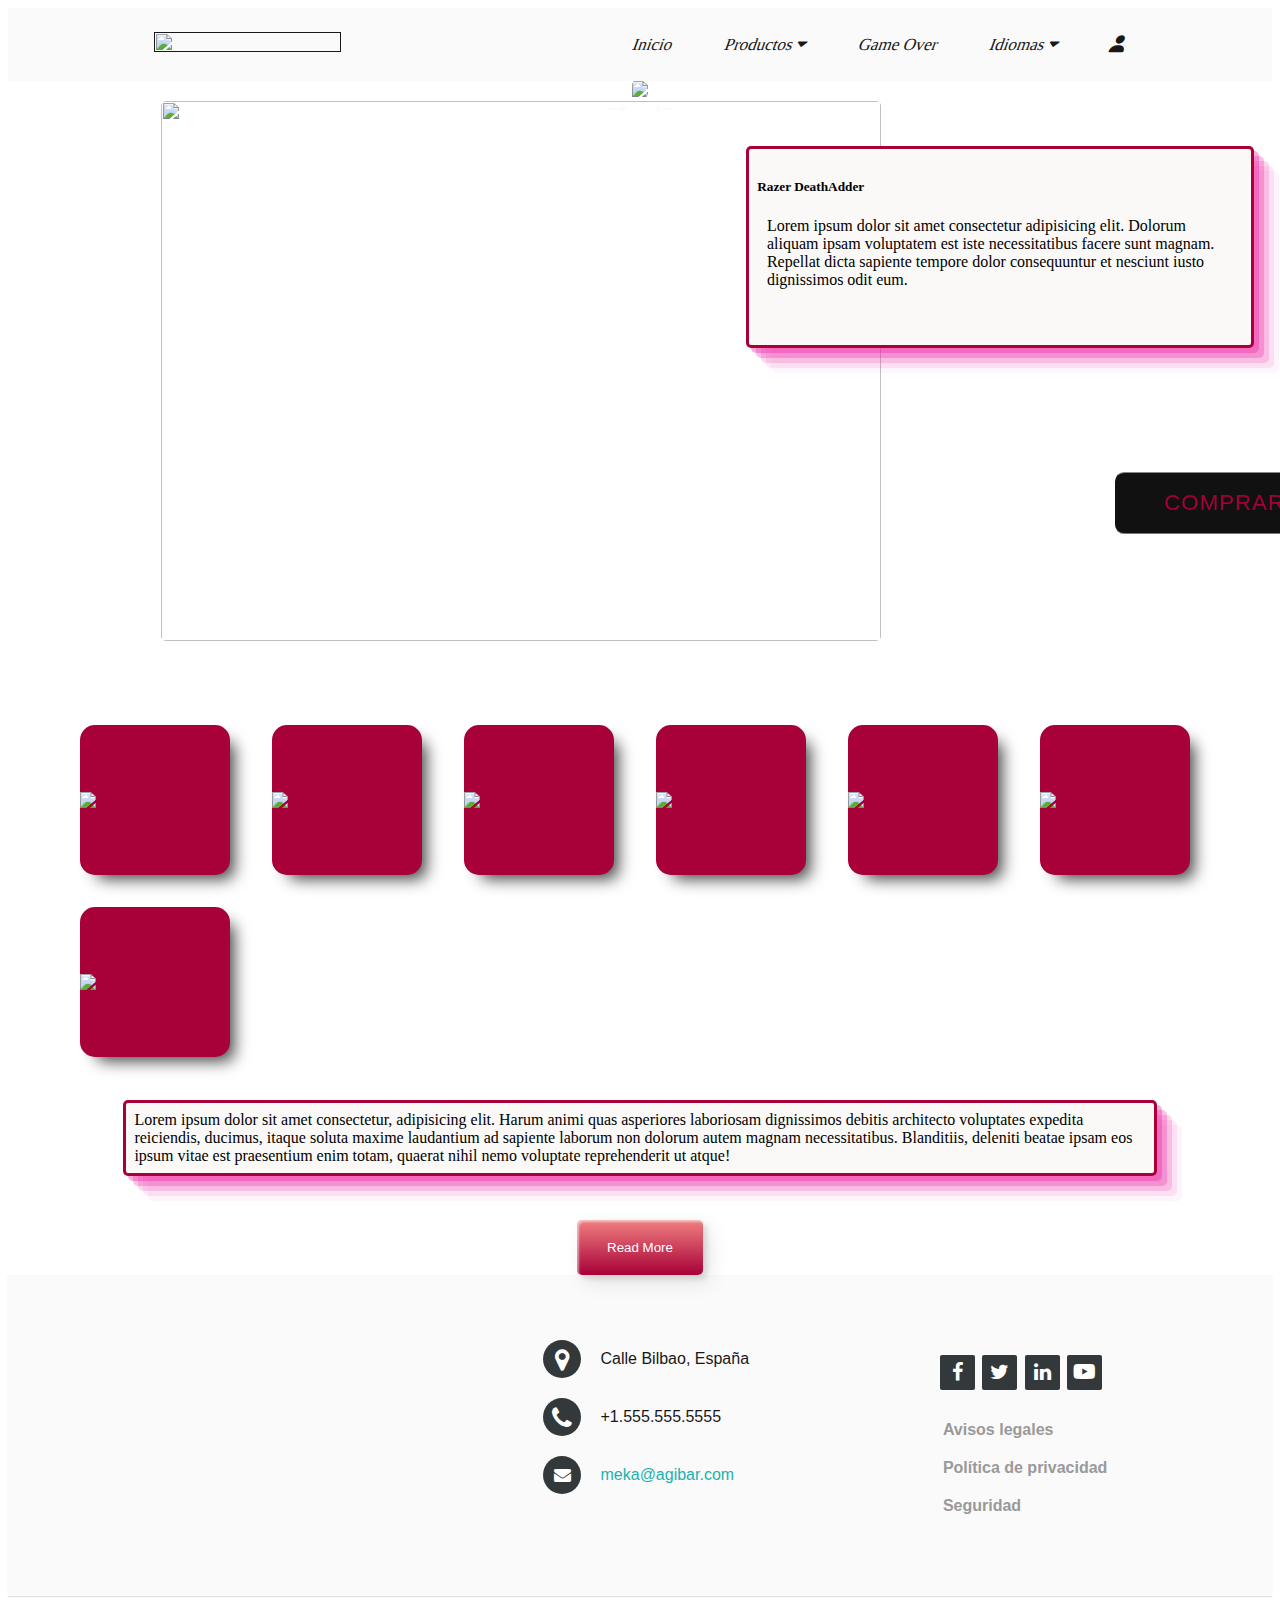
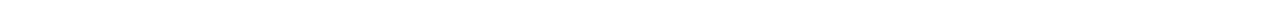
==== Index.html @ 12ac9672 "first commit" ====
<!DOCTYPE html>
<!-- Created By CodingNepal - www.codingnepalweb.com -->
<html lang="en">

<head>
    <meta charset="UTF-8">
    <meta name="viewport" content="width=device-width, initial-scale=1.0">
    <meta http-equiv="X-UA-Compatible" content="ie=edge">
    <link rel="stylesheet" href="view/css/styles.css">

    <link rel="stylesheet" href="https://cdnjs.cloudflare.com/ajax/libs/font-awesome/6.1.1/css/all.min.css">
    <link
        href="https://fonts.googleapis.com/css?family=Material+Icons|Material+Icons+Outlined|Material+Icons+Two+Tone|Material+Icons+Round|Material+Icons+Sharp"
        rel="stylesheet">
    <link rel="stylesheet" href="https://cdnjs.cloudflare.com/ajax/libs/font-awesome/4.7.0/css/font-awesome.min.css">
    <script src="https://ajax.googleapis.com/ajax/libs/jquery/3.6.0/jquery.min.js"></script>

    <script src="view/js/carrusel.js" type="text/javascript"></script>
</head>

<body>
    <div class="topnav" id="myTopnav">
        <div class="primero">
            <a href=""><img src="Resources/game over logo.PNG"></a>
        </div>
        <div class="secundo">
            <a href="" class="skew">Inicio</a>
            <div class="dropdown">
                <button class="dropbtn skew" onclick='loadProductosTodos()'>Productos <i class="fa fa-caret-down"></i></button>
                <div class="dropdown-content" id="dropdownProductos">
                </div>
            </div>
            <a href="" class="skew">Game Over</a>
            <div class="dropdown">
                <button class="dropbtn skew"> Idiomas <i class="fa fa-caret-down"></i></button>
                <div class="dropdown-content" id="dropdownIdiomas">

                </div>
            </div>
            <a href="" class="skew"><i class="fa-solid fa-user"></i></a>

        </div>


        <a href="javascript:void(0);" style="font-size:51px;" class="icon" onclick="myFunction()">&#9776;</a>
    </div>

    <section>
        <div class="slideshow-container">
            <div class="mySlides fade">
                <img src="img/imagen1.png" style="width:100%">
            </div>

            <div class="mySlides fade">
                <img
                    src="https://fotografiaesencial.com/blog/wp-content/uploads//2016/03/Captura-de-pantalla-2016-03-01-a-las-14.48.34.png">
            </div>

            <div class="mySlides fade">
                <img
                    src="https://www.blogdelfotografo.com/wp-content/uploads/2020/06/lok-yiu-cheung-o6k0ZH1eOwg-unsplash.jpg">
            </div>

            <div class="mySlides fade">
                <img
                    src="https://www.blogdelfotografo.com/wp-content/uploads/2020/06/lok-yiu-cheung-o6k0ZH1eOwg-unsplash.jpg">
            </div>

            <div class="mySlides fade">
                <img
                    src="https://www.blogdelfotografo.com/wp-content/uploads/2020/06/lok-yiu-cheung-o6k0ZH1eOwg-unsplash.jpg">
            </div>

            <div class="mySlides fade">
                <img
                    src="https://www.blogdelfotografo.com/wp-content/uploads/2020/06/lok-yiu-cheung-o6k0ZH1eOwg-unsplash.jpg">
            </div>

            <a class="anterior" onclick="MoverSlides(-1)">&larr;</a>
            <a class="siguiente" onclick="MoverSlides(1)">&rarr;</a>

        </div>
        <br>


    </section>


    <section id="destacado">
        <div id="destacado-main">
            <div class="bloque-izquierda">
                <div class="imagen">
                    <img src="img/DeathAdder.jpg">
                </div>
            </div>
            <div class="texto">
                <h5>Razer DeathAdder</h5>
                <p>Lorem ipsum dolor sit amet consectetur adipisicing elit. Dolorum aliquam ipsam voluptatem est iste
                    necessitatibus facere sunt magnam. Repellat dicta sapiente tempore dolor consequuntur et nesciunt
                    iusto
                    dignissimos odit eum.</p>
            </div>
        </div>

        <div class="bloque-boton">
            <button>Comprar</button>
        </div>

    </section>


    <section class="iconosec">
        <article>
            <div class="icono">
                <img src="img/headphones.svg">
            </div>
        </article>

        <article>
            <div class="icono">
                <img src="img/headphones.svg">
            </div>
        </article>
        <article>
            <div class="icono">
                <img src="img/headphones.svg">
            </div>
        </article>

        <article>
            <div class="icono">
                <img src="img/headphones.svg">
            </div>
        </article>
        <article>
            <div class="icono">
                <img src="img/headphones.svg">
            </div>
        </article>

        <article>
            <div class="icono">
                <img src="img/headphones.svg">
            </div>
        </article>
        <article>
            <div class="icono">
                <img src="img/headphones.svg">
            </div>
        </article>

    </section>


    <section class="info">

        <article class="info-articulo">
            <div>
                <p>
                    Lorem ipsum dolor sit amet consectetur, adipisicing elit. Harum animi quas asperiores laboriosam
                    dignissimos
                    debitis
                    architecto voluptates expedita reiciendis, ducimus, itaque soluta maxime laudantium ad sapiente
                    laborum non
                    dolorum
                    autem magnam necessitatibus. Blanditiis, deleniti beatae ipsam eos ipsum vitae est praesentium enim
                    totam,
                    quaerat
                    nihil nemo voluptate reprehenderit ut atque!
                </p>
            </div>
            <div>
                <button class="custom-btn btn-10">Read More</button>
            </div>
        </article>
    </section>

    <footer class="footer-distributed">

        <div class="footer-left">

            <h3><img src="scss/NavBar-Footer/Resources/game over logo.PNG" alt=""></h3>

        </div>

        <div class="footer-center">

            <div>
                <i class="fa fa-map-marker"></i>
                <p>Calle Bilbao, España</p>
            </div>

            <div>
                <i class="fa fa-phone"></i>
                <p>+1.555.555.5555</p>
            </div>

            <div>
                <i class="fa fa-envelope"></i>
                <p><a href="">meka@agibar.com</a></p>
            </div>

        </div>

        <div class="footer-right">
            <div class="footer-icons">

                <a href="#"><i class="fa fa-facebook"></i></a>
                <a href="#"><i class="fa fa-twitter"></i></a>
                <a href="#"><i class="fa fa-linkedin"></i></a>
                <a href="#"><i class="fa-brands fa-youtube"></i></a>

            </div>
            <div class="legal">
                <ul class="nav__ul">
                    <li>
                        <a href="#">Avisos legales</a>
                    </li>

                    <li>
                        <a href="#">Política de privacidad</a>
                    </li>

                    <li>
                        <a href="#">Seguridad</a>
                    </li>
                </ul>
            </div>


        </div>

    </footer>


    <script src="view/js/nav.js"></script>
</body>
</body>

</html>
---- view/css/styles.css ----
@media screen and (min-width: 1150px) {
  #destacado .bloque-boton {
    margin-top: -20vh;
    margin-bottom: 20vh;
    margin-left: 130vh;
  }
}
@media screen and (max-width: 1150px) {
  #destacado .bloque-boton {
    margin: auto;
    display: flex;
    justify-content: center;
  }
  #destacado .bloque-boton button {
    margin: auto;
  }
}
#destacado .bloque-boton {
  transform: rotatex(10deg);
  -webkit-animation: rotateAngle 12s linear infinite;
          animation: rotateAngle 12s linear infinite;
  color: #111111;
}
#destacado .bloque-boton button {
  display: block;
  position: relative;
  margin: 0.5em 0;
  padding: 0.8em 2.2em;
  cursor: pointer;
  background: #111111;
  color: #A80038;
  border: none;
  border-radius: 0.4em;
  text-transform: uppercase;
  font-size: 1.4em;
  font-family: "Work Sans", sans-serif;
  font-weight: 500;
  letter-spacing: 0.04em;
  mix-blend-mode: color-dodge;
  perspective: 500px;
  transform-style: preserve-3d;
}
#destacado .bloque-boton button:before, #destacado .bloque-boton button:after {
  --z: 0px;
  position: absolute;
  top: 0;
  left: 0;
  display: block;
  content: "";
  width: 100%;
  height: 100%;
  opacity: 0;
  mix-blend-mode: inherit;
  border-radius: inherit;
  transform-style: preserve-3d;
  transform: translate3d(calc(var(--z) * 0px), calc(var(--z) * 0px), calc(var(--z) * 0px));
}
#destacado .bloque-boton button span {
  mix-blend-mode: none;
  display: block;
}
#destacado .bloque-boton button:after {
  background-color: #5D00FF;
}
#destacado .bloque-boton button:before {
  background-color: #FF1731;
}
#destacado .bloque-boton button:hover {
  background-color: #FFF65B;
  transition: background 0.3s 0.1s;
}
#destacado .bloque-boton button:hover:before {
  --z: 0.04;
  -webkit-animation: translateWobble 2.2s ease forwards;
          animation: translateWobble 2.2s ease forwards;
}
#destacado .bloque-boton button:hover:after {
  --z: -0.06;
  -webkit-animation: translateWobble 2.2s ease forwards;
          animation: translateWobble 2.2s ease forwards;
}
@-webkit-keyframes rotateAngle {
  0% {
    transform: rotateY(0deg) rotateX(10deg);
    -webkit-animation-timing-function: cubic-bezier(0.61, 1, 0.88, 1);
            animation-timing-function: cubic-bezier(0.61, 1, 0.88, 1);
  }
  25% {
    transform: rotateY(20deg) rotateX(10deg);
  }
  50% {
    transform: rotateY(0deg) rotateX(10deg);
    -webkit-animation-timing-function: cubic-bezier(0.61, 1, 0.88, 1);
            animation-timing-function: cubic-bezier(0.61, 1, 0.88, 1);
  }
  75% {
    transform: rotateY(-20deg) rotateX(10deg);
  }
  100% {
    transform: rotateY(0deg) rotateX(10deg);
  }
}
@keyframes rotateAngle {
  0% {
    transform: rotateY(0deg) rotateX(10deg);
    -webkit-animation-timing-function: cubic-bezier(0.61, 1, 0.88, 1);
            animation-timing-function: cubic-bezier(0.61, 1, 0.88, 1);
  }
  25% {
    transform: rotateY(20deg) rotateX(10deg);
  }
  50% {
    transform: rotateY(0deg) rotateX(10deg);
    -webkit-animation-timing-function: cubic-bezier(0.61, 1, 0.88, 1);
            animation-timing-function: cubic-bezier(0.61, 1, 0.88, 1);
  }
  75% {
    transform: rotateY(-20deg) rotateX(10deg);
  }
  100% {
    transform: rotateY(0deg) rotateX(10deg);
  }
}
@-webkit-keyframes translateWobble {
  0% {
    opacity: 0;
    transform: translate3d(calc(var(--z) * 0px), calc(var(--z) * 0px), calc(var(--z) * 0px));
  }
  16% {
    transform: translate3d(calc(var(--z) * 160px), calc(var(--z) * 160px), calc(var(--z) * 160px));
  }
  28% {
    opacity: 1;
    transform: translate3d(calc(var(--z) * 70px), calc(var(--z) * 70px), calc(var(--z) * 70px));
  }
  44% {
    transform: translate3d(calc(var(--z) * 130px), calc(var(--z) * 130px), calc(var(--z) * 130px));
  }
  59% {
    transform: translate3d(calc(var(--z) * 85px), calc(var(--z) * 85px), calc(var(--z) * 85px));
  }
  73% {
    transform: translate3d(calc(var(--z) * 110px), calc(var(--z) * 110px), calc(var(--z) * 110px));
  }
  88% {
    opacity: 1;
    transform: translate3d(calc(var(--z) * 90px), calc(var(--z) * 90px), calc(var(--z) * 90px));
  }
  100% {
    opacity: 1;
    transform: translate3d(calc(var(--z) * 100px), calc(var(--z) * 100px), calc(var(--z) * 100px));
  }
}
@keyframes translateWobble {
  0% {
    opacity: 0;
    transform: translate3d(calc(var(--z) * 0px), calc(var(--z) * 0px), calc(var(--z) * 0px));
  }
  16% {
    transform: translate3d(calc(var(--z) * 160px), calc(var(--z) * 160px), calc(var(--z) * 160px));
  }
  28% {
    opacity: 1;
    transform: translate3d(calc(var(--z) * 70px), calc(var(--z) * 70px), calc(var(--z) * 70px));
  }
  44% {
    transform: translate3d(calc(var(--z) * 130px), calc(var(--z) * 130px), calc(var(--z) * 130px));
  }
  59% {
    transform: translate3d(calc(var(--z) * 85px), calc(var(--z) * 85px), calc(var(--z) * 85px));
  }
  73% {
    transform: translate3d(calc(var(--z) * 110px), calc(var(--z) * 110px), calc(var(--z) * 110px));
  }
  88% {
    opacity: 1;
    transform: translate3d(calc(var(--z) * 90px), calc(var(--z) * 90px), calc(var(--z) * 90px));
  }
  100% {
    opacity: 1;
    transform: translate3d(calc(var(--z) * 100px), calc(var(--z) * 100px), calc(var(--z) * 100px));
  }
}

.topnav {
  overflow: hidden;
  background-color: #fbfafb;
  display: flex;
  justify-content: space-around;
  align-items: center;
}
.topnav img {
  height: 50%;
  width: 11em;
}
.topnav a {
  float: left;
  display: block;
  color: #181818;
  text-align: center;
  padding: 14px 16px;
  text-decoration: none;
  font-size: 17px;
  margin: 10px;
}
.topnav .icon {
  display: none;
}
.topnav .dropdown {
  float: left;
  overflow: hidden;
}
.topnav .dropdown .dropbtn {
  font-size: 17px;
  border: none;
  outline: none;
  color: #181818;
  padding: 14px 16px;
  background-color: inherit;
  font-family: inherit;
  margin: 10px;
}

.dropdown-content {
  display: none;
  position: absolute;
  background-color: #fbfafb;
  min-width: 160px;
  box-shadow: 0px 8px 16px 0px #cec1ce;
  z-index: 1;
}
.dropdown-content a {
  float: none;
  color: black;
  padding: 12px 16px;
  text-decoration: none;
  display: block;
  text-align: left;
}

.secundo a:hover {
  background-color: #e4dee4;
  color: #181818;
}

.dropdown:hover .dropbtn {
  background-color: #e4dee4;
  color: #181818;
}
.dropdown:hover .dropdown-content {
  display: block;
}

.skew {
  transform: skew(-20deg);
}

.dropdown-content a:hover {
  background-color: #f0ecf0;
  color: #181818;
}

@media screen and (max-width: 700px) {
  .skew {
    transform: none;
  }
  .topnav {
    overflow: hidden;
    background-color: #fbfafb;
    display: block;
  }
  .topnav a.icon {
    float: right;
    display: block;
  }
  .secundo a {
    display: none;
  }
  .dropdown .dropbtn {
    display: none;
  }
  .topnav.responsive {
    position: relative;
  }
  .topnav.responsive .icon {
    position: absolute;
    right: 0;
    top: 0;
  }
  .topnav.responsive a {
    float: none;
    display: block;
    text-align: left;
  }
  .topnav.responsive .dropdown {
    float: none;
  }
  .topnav.responsive .dropdown .dropbtn {
    display: block;
    width: 100%;
    text-align: left;
  }
  .topnav.responsive .dropdown-content {
    position: relative;
  }
}
.footer-distributed {
  background: #fbfafb;
  box-shadow: 0 1px 1px 0 rgba(0, 0, 0, 0.12);
  box-sizing: border-box;
  width: 100%;
  text-align: left;
  font: bold 16px sans-serif;
  padding: 55px 50px;
}
.footer-distributed .footer-left {
  display: inline-block;
  vertical-align: top;
  width: 40%;
}
.footer-distributed .footer-center {
  display: inline-block;
  vertical-align: top;
  width: 35%;
}
.footer-distributed .footer-center i {
  background-color: #33383b;
  color: #ffffff;
  font-size: 25px;
  width: 38px;
  height: 38px;
  border-radius: 50%;
  text-align: center;
  line-height: 42px;
  margin: 10px 15px;
  vertical-align: middle;
}
.footer-distributed .footer-center i.fa-envelope {
  font-size: 17px;
  line-height: 38px;
}
.footer-distributed .footer-center p {
  display: inline-block;
  color: #181818;
  font-weight: 400;
  vertical-align: middle;
  margin: 0;
}
.footer-distributed .footer-center p span {
  display: block;
  font-weight: normal;
  font-size: 14px;
  line-height: 2;
}
.footer-distributed .footer-center p a {
  color: lightseagreen;
  text-decoration: none;
}
.footer-distributed .footer-right {
  display: inline-block;
  vertical-align: top;
}
.footer-distributed h3 {
  color: #181818;
  font: normal 36px "Open Sans", cursive;
  margin: 0;
}
.footer-distributed h3 img {
  width: 100%;
}
.footer-distributed .footer-company-about {
  line-height: 20px;
  color: #92999f;
  font-size: 13px;
  font-weight: normal;
  margin: 0;
}
.footer-distributed .footer-company-about span {
  display: block;
  color: #ffffff;
  font-size: 14px;
  font-weight: bold;
  margin-bottom: 20px;
}
.footer-distributed .footer-icons {
  margin-top: 25px;
}
.footer-distributed .footer-icons a {
  display: inline-block;
  width: 35px;
  height: 35px;
  cursor: pointer;
  background-color: #33383b;
  border-radius: 2px;
  font-size: 20px;
  color: #ffffff;
  text-align: center;
  line-height: 35px;
  margin-right: 3px;
  margin-bottom: 5px;
}

.nav__ul {
  list-style: none;
  margin-left: -47px;
}
.nav__ul a {
  color: #999;
  text-decoration: none;
}
.nav__ul li {
  padding: 10px;
}

.footer-distributed .footer-right {
  width: 20%;
}

@media (max-width: 880px) {
  .footer-distributed {
    font: bold 14px sans-serif;
  }
  .footer-distributed .footer-left {
    display: block;
    width: 100%;
    margin-bottom: 40px;
    text-align: center;
  }
  .footer-distributed .footer-center {
    display: block;
    width: 100%;
    margin-bottom: 40px;
    text-align: center;
  }
  .footer-distributed .footer-center i {
    margin-left: 0;
  }
  .footer-distributed .footer-right {
    display: block;
    width: 100%;
    margin-bottom: 40px;
    text-align: center;
  }
}
/*
body {
	margin: 0;
}
*/
section .slideshow-container {
  max-width: 100%;
  max-height: 20%;
  position: relative;
  margin: auto;
}
section .slideshow-container .mySlides {
  display: none;
  min-height: 10%;
}
section .slideshow-container .mySlides img {
  width: 100%;
  -webkit-clip-path: polygon(10% 0, 100% 0, 100% 80%, 90% 100%, 0 100%, 0 20%);
          clip-path: polygon(10% 0, 100% 0, 100% 80%, 90% 100%, 0 100%, 0 20%);
}
section .slideshow-container .anterior {
  cursor: pointer;
  position: absolute;
  top: 50%;
  width: auto;
  padding: 16px;
  margin-top: -22px;
  color: #FAF9F8;
  font-weight: bold;
  font-size: 200%;
  transition: 0.6s ease;
  border-radius: 0 3px 3px 0;
  -webkit-user-select: none;
     -moz-user-select: none;
      -ms-user-select: none;
          user-select: none;
}
section .slideshow-container .anterior:hover {
  background-color: rgba(0, 0, 0, 0.8);
}
section .slideshow-container .siguiente {
  cursor: pointer;
  position: absolute;
  top: 50%;
  width: auto;
  padding: 16px;
  margin-top: -22px;
  color: #FAF9F8;
  font-weight: bold;
  font-size: 200%;
  transition: 0.6s ease;
  border-radius: 0 3px 3px 0;
  -webkit-user-select: none;
     -moz-user-select: none;
      -ms-user-select: none;
          user-select: none;
  right: 0;
}
section .slideshow-container .siguiente:hover {
  background-color: rgba(0, 0, 0, 0.8);
}
section .slideshow-container .fade {
  -webkit-animation-name: fade;
          animation-name: fade;
  -webkit-animation-duration: 2.5s;
          animation-duration: 2.5s;
}

@-webkit-keyframes fade {
  from {
    opacity: 0.2;
  }
  to {
    opacity: 1;
  }
}

@keyframes fade {
  from {
    opacity: 0.2;
  }
  to {
    opacity: 1;
  }
}
/* On smaller screens, decrease text size */
@media (max-width: 400px) {
  .anterior,
.siguiente {
    font-size: 10px;
  }
}
@media screen and (min-width: 1150px) {
  #destacado-main {
    display: flex;
    width: 90%;
    margin-left: 20vh;
  }
  #destacado-main .bloque-izquierda .imagen {
    height: 60vh;
    width: 80vh;
  }
  #destacado-main .bloque-izquierda .imagen img {
    height: 100%;
    width: 100%;
    border-radius: 5px;
  }
  #destacado-main .texto {
    box-shadow: rgba(240, 46, 170, 0.4) 5px 5px, rgba(240, 46, 170, 0.3) 10px 10px, rgba(240, 46, 170, 0.2) 15px 15px, rgba(240, 46, 170, 0.1) 20px 20px, rgba(240, 46, 170, 0.05) 25px 25px;
    border-radius: 5px;
    border-style: solid;
    border-color: #A80038;
    padding: 0.5em;
    margin-top: 5vh;
    margin-left: -15vh;
    margin-right: 5vh;
    background-color: #FAF9F8;
    height: 20vh;
    width: 100vh;
  }
}
@media screen and (max-width: 1150px) {
  #destacado #destacado-main {
    display: flex;
    flex-wrap: wrap;
    align-items: center;
    justify-content: center;
  }
  #destacado #destacado-main .bloque-izquierda {
    width: 100%;
  }
  #destacado #destacado-main .bloque-izquierda .imagen {
    display: flex;
    justify-content: center;
  }
  #destacado #destacado-main .bloque-izquierda .imagen img {
    width: 70%;
    height: auto;
    border-radius: 5px;
  }
  #destacado #destacado-main .texto {
    box-shadow: rgba(240, 46, 170, 0.4) 5px 5px, rgba(240, 46, 170, 0.3) 10px 10px, rgba(240, 46, 170, 0.2) 15px 15px, rgba(240, 46, 170, 0.1) 20px 20px, rgba(240, 46, 170, 0.05) 25px 25px;
    height: 20%;
    width: 80%;
    border-radius: 5px;
    border-style: solid;
    border-color: #A80038;
    padding: 0.5em;
    margin-top: 2vh;
    margin-bottom: 2vh;
    background-color: #FAF9F8;
  }
}
.iconosec {
  display: grid;
  gap: 2rem;
  grid-auto-flow: dense;
  justify-content: center;
  grid-template: auto/repeat(auto-fill, minmax(10em, 10em));
}
.iconosec :hover {
  width: 200px;
  height: 200px;
}
.iconosec article {
  width: 150px;
  height: 150px;
  position: relative;
  align-items: center;
  background-color: #A80038;
  border-radius: 10%;
  box-shadow: 10px 10px 16px -6px rgba(0, 0, 0, 0.75);
}
.iconosec article .icono {
  display: flex;
  flex-wrap: wrap;
  align-items: center;
  justify-content: center;
  height: 100%;
  width: 100%;
}
.iconosec article .icono img {
  width: 500px;
}

.info {
  padding-top: 2%;
}
.info .info-articulo div {
  display: flex;
  flex-wrap: wrap;
  align-items: center;
  justify-content: center;
}
.info .info-articulo div p {
  height: 20%;
  width: 80%;
  box-shadow: rgba(240, 46, 170, 0.4) 5px 5px, rgba(240, 46, 170, 0.3) 10px 10px, rgba(240, 46, 170, 0.2) 15px 15px, rgba(240, 46, 170, 0.1) 20px 20px, rgba(240, 46, 170, 0.05) 25px 25px;
  height: 20%;
  width: 80%;
  border-radius: 5px;
  border-style: solid;
  border-color: #A80038;
  padding: 0.5em;
  margin-top: 2vh;
  margin-bottom: 2vh;
  background-color: #FAF9F8;
}

.custom-btm {
  display: flex;
  flex-wrap: wrap;
  align-items: center;
  justify-content: center;
}

.btn-10 {
  color: #fff;
  border-radius: 5px;
  padding: 20px 30px;
  margin-top: 2%;
  font-family: "Lato", sans-serif;
  font-weight: 500;
  background: transparent;
  cursor: pointer;
  transition: all 0.3s ease;
  position: relative;
  display: inline-block;
  box-shadow: inset 2px 2px 2px 0px rgba(255, 255, 255, 0.5), 7px 7px 20px 0px rgba(0, 0, 0, 0.1), 4px 4px 5px 0px rgba(0, 0, 0, 0.1);
  outline: none;
  background: #A80038;
  background: linear-gradient(0deg, #A80038 0%, #F08080 100%);
  color: #fff;
  border: none;
  transition: all 0.3s ease;
  overflow: hidden;
}
.btn-10:after {
  position: absolute;
  content: " ";
  top: 0;
  left: 0;
  z-index: -1;
  width: 100%;
  height: 100%;
  transition: all 0.3s ease;
  transform: scale(0.1);
}
.btn-10:hover {
  color: #fff;
  border: none;
  background: transparent;
}
.btn-10:hover:after {
  background: #A80038;
  background: linear-gradient(0deg, #A80038 0%, #F08080 100%);
  transform: scale(1);
}

section {
  display: flex;
  flex-wrap: wrap;
  align-items: center;
  justify-content: center;
}
section .gameover-articulo {
  background-color: rgb(237, 237, 237);
  display: flex;
  justify-content: space-around;
  width: 90%;
  margin-top: 2%;
}
section .gameover-articulo .imagen {
  width: 45%;
  height: auto;
  margin: 2%;
}
section .gameover-articulo .imagen img {
  width: 100%;
  height: auto;
}
section .gameover-articulo .texto-info {
  background-color: rgb(222, 222, 222);
  margin: 2%;
  width: 55%;
}
section .gameover-articulo .contacto {
  font-size: large;
  padding-bottom: 10%;
}

h2 {
  margin: 2%;
}

p {
  margin: 2%;
}

@media (max-width: 1000px) {
  section {
    display: block;
    width: 100%;
  }
  section article {
    flex-direction: column;
    width: 100%;
    display: flex;
    flex-wrap: wrap;
    align-items: center;
    justify-content: center;
  }
  section article .imagen {
    width: 80%;
    height: auto;
  }
  section article .texto-info {
    background-color: rgb(222, 222, 222);
    margin: 1%;
    width: 80%;
  }
}/*# sourceMappingURL=styles.css.map */
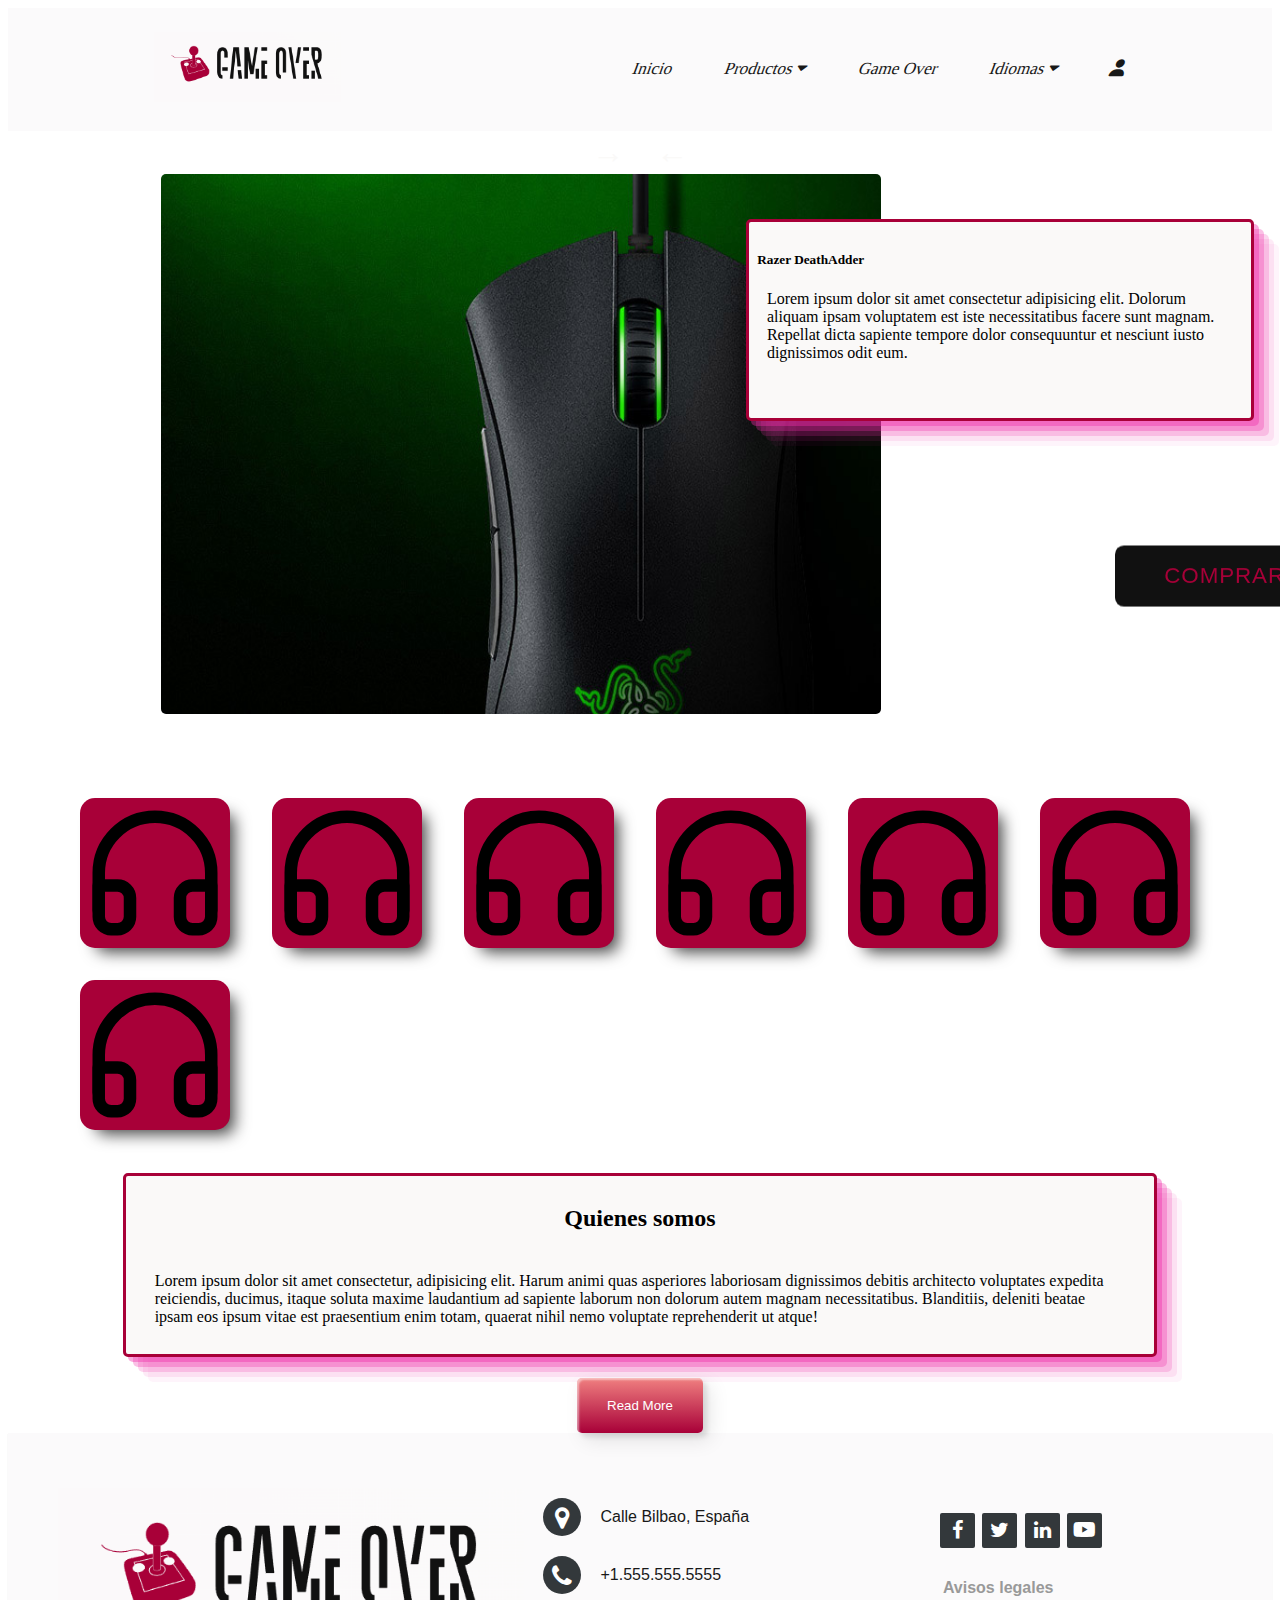
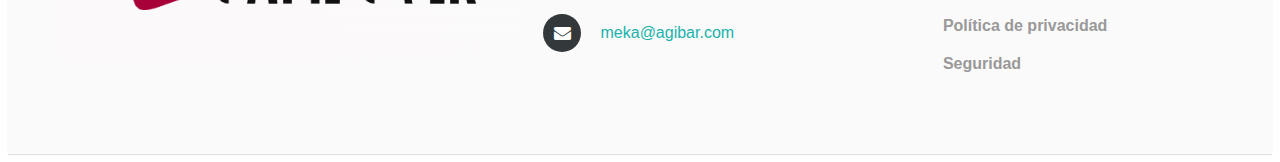
==== commit 9bab2640: "Cambios" ====
--- a/Index.html
+++ b/Index.html
@@ -15,13 +15,12 @@
     <link rel="stylesheet" href="https://cdnjs.cloudflare.com/ajax/libs/font-awesome/4.7.0/css/font-awesome.min.css">
     <script src="https://ajax.googleapis.com/ajax/libs/jquery/3.6.0/jquery.min.js"></script>
 
-    <script src="view/js/carrusel.js" type="text/javascript"></script>
 </head>
 
 <body>
     <div class="topnav" id="myTopnav">
         <div class="primero">
-            <a href=""><img src="Resources/game over logo.PNG"></a>
+            <a href=""><img src="view/Resources/nav-footer/game over logo.PNG"></a>
         </div>
         <div class="secundo">
             <a href="" class="skew">Inicio</a>
@@ -30,7 +29,7 @@
                 <div class="dropdown-content" id="dropdownProductos">
                 </div>
             </div>
-            <a href="" class="skew">Game Over</a>
+            <a href="view/html/gemeover.html" class="skew">Game Over</a>
             <div class="dropdown">
                 <button class="dropbtn skew"> Idiomas <i class="fa fa-caret-down"></i></button>
                 <div class="dropdown-content" id="dropdownIdiomas">
@@ -45,20 +44,20 @@
         <a href="javascript:void(0);" style="font-size:51px;" class="icon" onclick="myFunction()">&#9776;</a>
     </div>
 
-    <section>
+    <section class="carrusel-seccion">
         <div class="slideshow-container">
             <div class="mySlides fade">
-                <img src="img/imagen1.png" style="width:100%">
-            </div>
-
-            <div class="mySlides fade">
-                <img
-                    src="https://fotografiaesencial.com/blog/wp-content/uploads//2016/03/Captura-de-pantalla-2016-03-01-a-las-14.48.34.png">
-            </div>
-
-            <div class="mySlides fade">
-                <img
-                    src="https://www.blogdelfotografo.com/wp-content/uploads/2020/06/lok-yiu-cheung-o6k0ZH1eOwg-unsplash.jpg">
+                <img src="Resources/img/imagen1.png" style="width:100%">
+            </div>
+
+            <div class="mySlides fade">
+                <img
+                    src="https://www.blogdelfotografo.com/wp-content/uploads/2020/06/lok-yiu-cheung-o6k0ZH1eOwg-unsplash.jpg">
+            </div>
+
+            <div class="mySlides fade">
+                <img
+                    src="Resources/img/imagen1.png">
             </div>
 
             <div class="mySlides fade">
@@ -90,7 +89,7 @@
         <div id="destacado-main">
             <div class="bloque-izquierda">
                 <div class="imagen">
-                    <img src="img/DeathAdder.jpg">
+                    <img src="Resources/img/DeathAdder.jpg">
                 </div>
             </div>
             <div class="texto">
@@ -112,40 +111,40 @@
     <section class="iconosec">
         <article>
             <div class="icono">
-                <img src="img/headphones.svg">
-            </div>
-        </article>
-
-        <article>
-            <div class="icono">
-                <img src="img/headphones.svg">
-            </div>
-        </article>
-        <article>
-            <div class="icono">
-                <img src="img/headphones.svg">
-            </div>
-        </article>
-
-        <article>
-            <div class="icono">
-                <img src="img/headphones.svg">
-            </div>
-        </article>
-        <article>
-            <div class="icono">
-                <img src="img/headphones.svg">
-            </div>
-        </article>
-
-        <article>
-            <div class="icono">
-                <img src="img/headphones.svg">
-            </div>
-        </article>
-        <article>
-            <div class="icono">
-                <img src="img/headphones.svg">
+                <img src="Resources/img/headphones.svg">
+            </div>
+        </article>
+
+        <article>
+            <div class="icono">
+                <img src="Resources/img/headphones.svg">
+            </div>
+        </article>
+        <article>
+            <div class="icono">
+                <img src="Resources/img/headphones.svg">
+            </div>
+        </article>
+
+        <article>
+            <div class="icono">
+                <img src="Resources/img/headphones.svg">
+            </div>
+        </article>
+        <article>
+            <div class="icono">
+                <img src="Resources/img/headphones.svg">
+            </div>
+        </article>
+
+        <article>
+            <div class="icono">
+                <img src="Resources/img/headphones.svg">
+            </div>
+        </article>
+        <article>
+            <div class="icono">
+                <img src="Resources/img/headphones.svg">
             </div>
         </article>
 
@@ -154,8 +153,12 @@
 
     <section class="info">
 
-        <article class="info-articulo">
-            <div>
+        <article >
+            <div class="info-articulo">
+            <div>
+                <h2>
+                    Quienes somos   
+                </h2>
                 <p>
                     Lorem ipsum dolor sit amet consectetur, adipisicing elit. Harum animi quas asperiores laboriosam
                     dignissimos
@@ -169,6 +172,7 @@
                     nihil nemo voluptate reprehenderit ut atque!
                 </p>
             </div>
+        </div>
             <div>
                 <button class="custom-btn btn-10">Read More</button>
             </div>
@@ -179,7 +183,7 @@
 
         <div class="footer-left">
 
-            <h3><img src="scss/NavBar-Footer/Resources/game over logo.PNG" alt=""></h3>
+            <h3><img src="view/Resources/nav-footer/game over logo.PNG  " alt=""></h3>
 
         </div>
 
@@ -233,7 +237,7 @@
     </footer>
 
 
-    <script src="view/js/nav.js"></script>
+    <script src="view/js/nav-index.js"></script>
 </body>
 </body>
 
--- a/view/css/styles.css
+++ b/view/css/styles.css
@@ -447,22 +447,25 @@
 	margin: 0;
 }
 */
-section .slideshow-container {
+.carrusel-seccion {
+  padding-bottom: 2%;
+}
+.carrusel-seccion .slideshow-container {
   max-width: 100%;
   max-height: 20%;
   position: relative;
   margin: auto;
 }
-section .slideshow-container .mySlides {
+.carrusel-seccion .slideshow-container .mySlides {
   display: none;
   min-height: 10%;
 }
-section .slideshow-container .mySlides img {
+.carrusel-seccion .slideshow-container .mySlides img {
   width: 100%;
   -webkit-clip-path: polygon(10% 0, 100% 0, 100% 80%, 90% 100%, 0 100%, 0 20%);
           clip-path: polygon(10% 0, 100% 0, 100% 80%, 90% 100%, 0 100%, 0 20%);
 }
-section .slideshow-container .anterior {
+.carrusel-seccion .slideshow-container .anterior {
   cursor: pointer;
   position: absolute;
   top: 50%;
@@ -479,10 +482,10 @@
       -ms-user-select: none;
           user-select: none;
 }
-section .slideshow-container .anterior:hover {
+.carrusel-seccion .slideshow-container .anterior:hover {
   background-color: rgba(0, 0, 0, 0.8);
 }
-section .slideshow-container .siguiente {
+.carrusel-seccion .slideshow-container .siguiente {
   cursor: pointer;
   position: absolute;
   top: 50%;
@@ -500,10 +503,10 @@
           user-select: none;
   right: 0;
 }
-section .slideshow-container .siguiente:hover {
+.carrusel-seccion .slideshow-container .siguiente:hover {
   background-color: rgba(0, 0, 0, 0.8);
 }
-section .slideshow-container .fade {
+.carrusel-seccion .slideshow-container .fade {
   -webkit-animation-name: fade;
           animation-name: fade;
   -webkit-animation-duration: 2.5s;
@@ -630,13 +633,14 @@
 .info {
   padding-top: 2%;
 }
-.info .info-articulo div {
+.info article {
   display: flex;
   flex-wrap: wrap;
   align-items: center;
   justify-content: center;
-}
-.info .info-articulo div p {
+  flex-direction: column;
+}
+.info article .info-articulo {
   height: 20%;
   width: 80%;
   box-shadow: rgba(240, 46, 170, 0.4) 5px 5px, rgba(240, 46, 170, 0.3) 10px 10px, rgba(240, 46, 170, 0.2) 15px 15px, rgba(240, 46, 170, 0.1) 20px 20px, rgba(240, 46, 170, 0.05) 25px 25px;
@@ -649,6 +653,12 @@
   margin-top: 2vh;
   margin-bottom: 2vh;
   background-color: #FAF9F8;
+}
+.info article .info-articulo div {
+  display: flex;
+  flex-wrap: wrap;
+  align-items: center;
+  justify-content: center;
 }
 
 .custom-btm {
